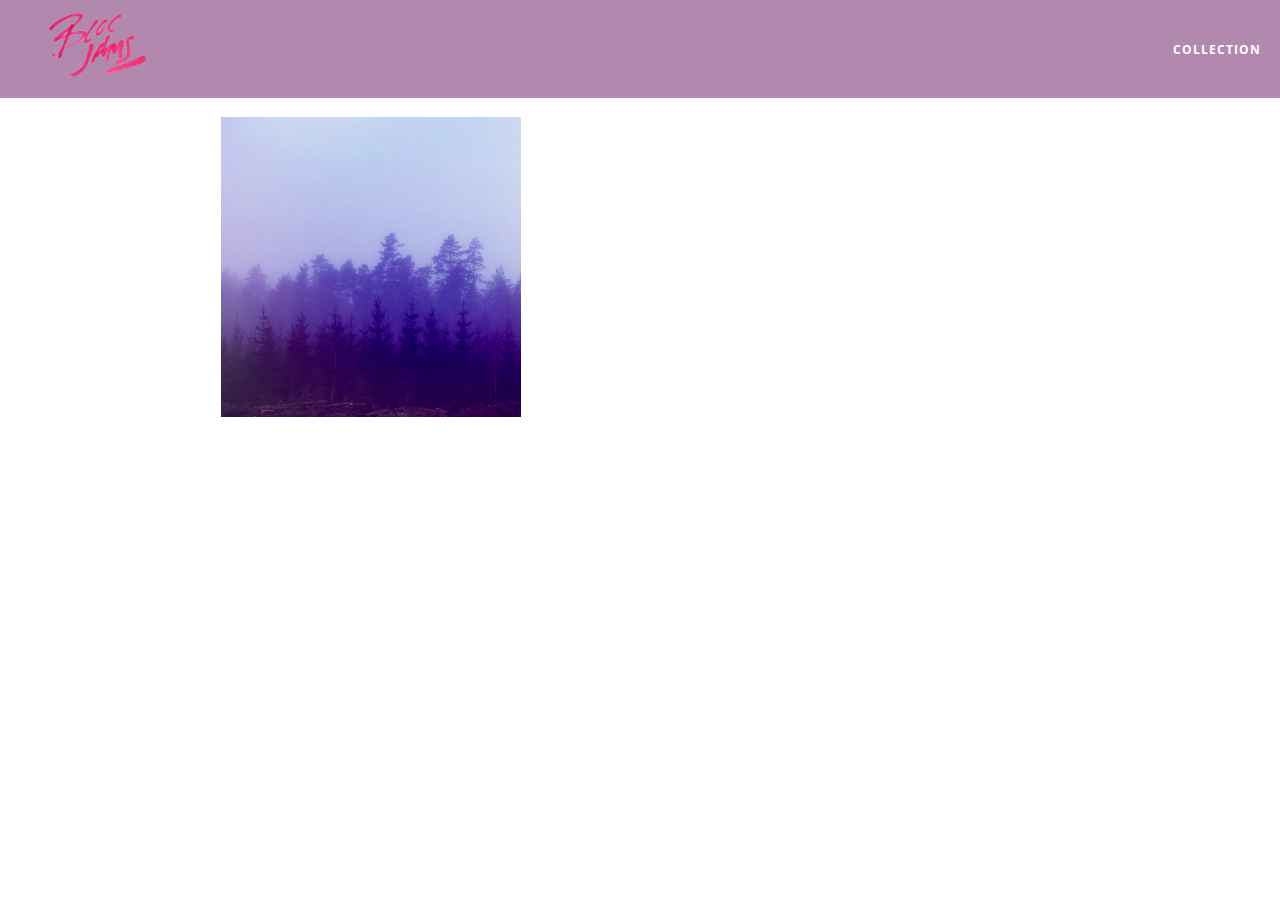
==== album.html @ 5b388562 "Checkpoint 6 completed: album view" ====
<!DOCTYPE html>
<html>
  <head>
    <title>Bloc Jams</title>
    <meta name="viewport" content="width=device-width, initial-scale=1">
    <link rel="stylesheet" type="text/css" href="http://fonts.googleapis.com/css?family=Open+Sans:400,800,600,700,300">
    <link rel="stylesheet" type="text/css" href="http://code.ionicframework.com/ionicons/2.0.1/css/ionicons.min.css">
    <link rel="stylesheet" type="text/css" href="styles/normalize.css">
    <link rel="stylesheet" type="text/css" href="styles/main.css">
    <link rel="stylesheet" type="text/css" href="styles/album.css">
  </head>
  <body class="album">
    <nav class="navbar"> <!-- nav bar -->
      <a href="index.html"  class="logo">
        <img src="assets/images/bloc_jams_logo.png" alt="bloc jams logo">
      </a>
      <div class="links-container">
        <a href="collection.html" class="navbar-link">collection</a>
      </div>
    </nav>
    <main class="album-view container narrow">
      <section class="clearfix">
        <div class="column half">
          <img src="assets/images/album_covers/01.png" class="album-cover-art">
        </div>
        <div class="album-view-details column half">
          <h2 class="album-view-title">The Colors</h2>
          <h3 class="album-view-artist">Pablo Picasso</h3>
          <h5 class="album-view-release-info">1909 Spanish Records</h5>
        </div>
      </section>
      <table class="album-view-song-list">
        <tr class="album-view-song-item">
          <td class="song-item-number">1</td>
          <td class="song-item-title">Blue</td>
          <td class="song-item-duration">X:XX</td>
        </tr>
        <tr class="album-view-song-item">
          <td class="song-item-number">2</td>
          <td class="song-item-title">Red</td>
          <td class="song-item-duration">X:XX</td>
        </tr>
        <tr class="album-view-song-item">
          <td class="song-item-number">3</td>
          <td class="song-item-title">Green</td>
          <td class="song-item-duration">X:XX</td>
        </tr>
        <tr class="album-view-song-item">
          <td class="song-item-number">4</td>
          <td class="song-item-title">Purple</td>
          <td class="song-item-duration">X:XX</td>
        </tr>
        <tr class="album-view-song-item">
          <td class="song-item-number">5</td>
          <td class="song-item-title">Black</td>
          <td class="song-item-duration">X:XX</td>
        </tr>
      </table>
    </main>
  </body>
</html>
---- styles/main.css ----
*, *::before, *::after {
  -moz-box-sizing: border-box;
  -webkit-box-sizing: border-box;
  box-sizing: border-box;
}

html {
  height: 100%;
  font-size: 100%;
}

body {
  font-family: 'Open Sans';
  color: white;
  min-height: 100%;
}

.navbar {
  position: relative;
  padding: 0.5rem;
  background-color: rgba(101,18,95,0.5);
  z-index: 1;
}

.navbar .logo {
  position: relative;
  left: 2rem;
  cursor: pointer;  /* produces the finger-pointer icon when you hover over the logo */
}

.navbar .links-container {
  display: table;
  position: absolute;
  top: 0;
  right: 0;
  height: 100px;
  color: white;
  text-decoration: none;
}

.links-container .navbar-link {
  display: table-cell;
  position: relative;
  height: 100%;
  padding-left: 1rem;
  padding-right: 1rem;
  vertical-align: middle;
  color: white;
  font-size: 0.625rem;
  letter-spacing: 0.05rem;
  font-weight: 700;
  text-transform: uppercase;
  text-decoration: none;
  cursor: pointer;
}

.links-container .navbar-link:hover {
  color: rgb(233,50,117);
}

.container {
  margin: 0 auto;
  max-width: 64rem;
}

.container.narrow {
     max-width: 56rem;
 }

/* Medium and small screens (640px) */
@media (min-width: 640px) {
  html { font-size: 112%; }

  .column {
    float: left;
    padding-left: 1rem;
    padding-right: 1rem;
  }

  .column.full {width: 100%; }
  .column.two-thirds {width: 66.7%; }
  .column.half {width: 50%; }
  .column.third {width: 33.3%; }
  .column.fourth {width: 25%; }
  .column.flow-opposite { float: right; }
}

/* Large screens (1024px) */
@media (min-width: 1024px) {
  html { font-size: 120%; }
}

.clearfix::before,
.clearfix::after {
  content: " ";
  display: table;
}

.clearfix::after {
  clear: both;
}
---- styles/album.css ----
body.album {
    background-image: url(../assets/images/blurred_backgrounds/blur_bg_3.jpg);
    background-repeat: no-repeat;
    background-attachment: fixed;
    background-position: center center;
    background-size: cover;
}

.album-cover-art {
    position: relative;
    left: 20%;
    margin-top: 1rem;
    width: 60%;
}

.album-view-details {
    position: relative;
    top: 1.5rem;
    padding: 1rem;
}

.album-view-details .album-view-title {
    font-weight: 300;
    font-size: 2rem;
}

.album-view-details .album-view-artist {
    font-weight: 300;
    font-size: 1.5rem;
}

.album-view-details .album-view-release-info {
    font-weight: 300;
    font-size: 0.75rem;
}

.album-view-song-list {
     width: 90%;
     margin: 1.5rem auto;
     font-weight: 300;
     font-size: 0.75em;
     border-collapse: collapse;
 }

 .album-view-song-item {
     height: 3rem;
     border-bottom: 1px solid rgba(255,255,255,0.5);
 }

 .song-item-number {
     width: 5%;
 }

 .song-item-title {
     width: 85%;
 }

 .song-item-duration {
     width: 5%;
 }

 @media (max-width: 640px) and (min-width: 320px) {
     .album-view-details {
         text-align: center;
     }

     .album-view-title {
         margin-top: 0;
     }
 }


 @media (max-width: 1024px) and (min-width: 320px) {
    .album-view-song-list {
         position: relative;
         top: 1rem;
         width: 80%;
         margin: auto;
     }
 }
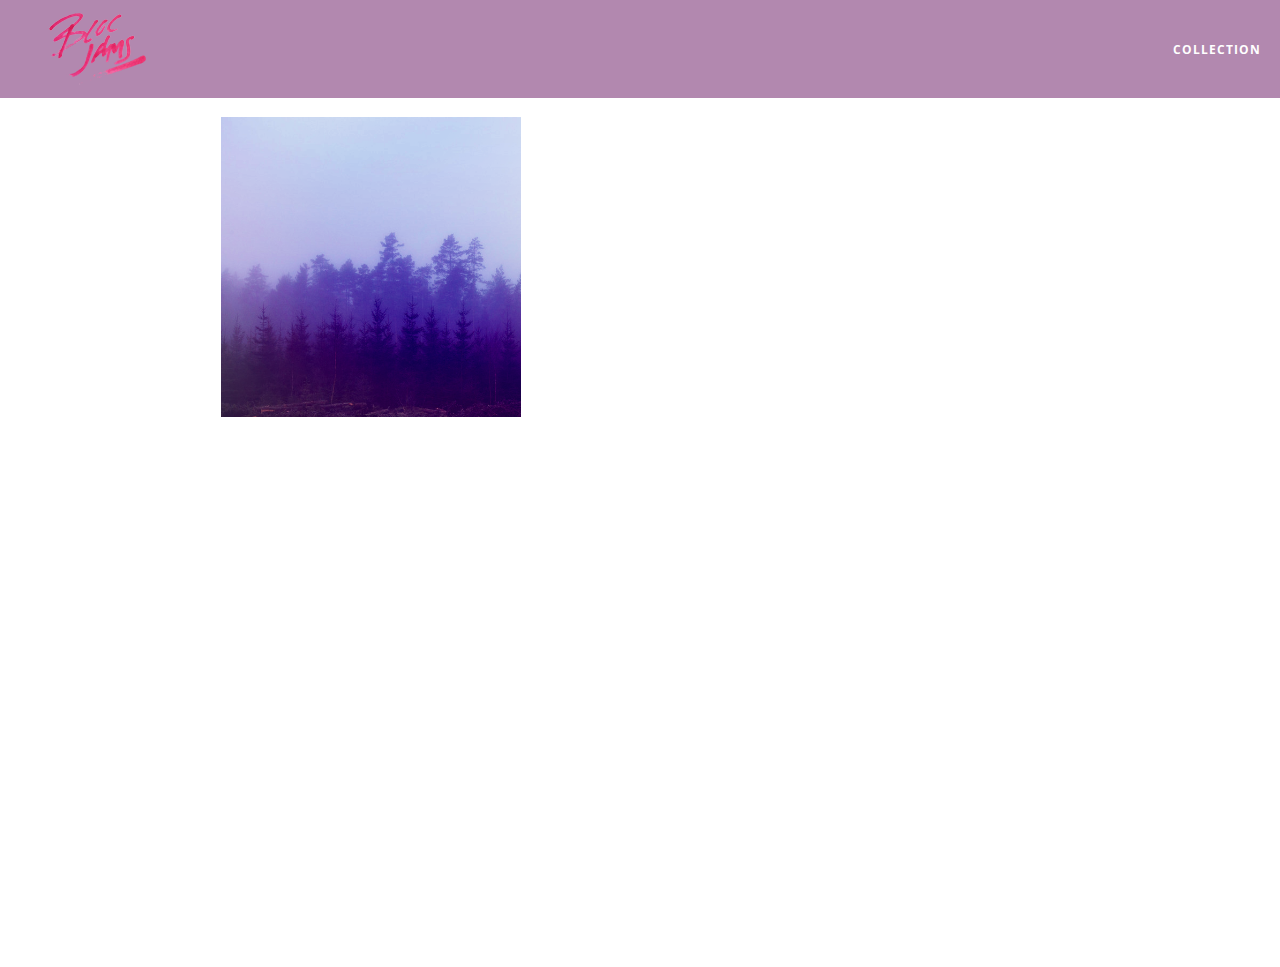
==== commit 15415280: "Checkpoint 15 music player completed" ====
--- a/album.html
+++ b/album.html
@@ -8,6 +8,7 @@
     <link rel="stylesheet" type="text/css" href="styles/normalize.css">
     <link rel="stylesheet" type="text/css" href="styles/main.css">
     <link rel="stylesheet" type="text/css" href="styles/album.css">
+    <link rel="stylesheet" type="text/css" href="styles/player_bar.css">
   </head>
   <body class="album">
     <nav class="navbar"> <!-- nav bar -->
@@ -30,32 +31,44 @@
         </div>
       </section>
       <table class="album-view-song-list">
-        <tr class="album-view-song-item">
-          <td class="song-item-number">1</td>
-          <td class="song-item-title">Blue</td>
-          <td class="song-item-duration">X:XX</td>
-        </tr>
-        <tr class="album-view-song-item">
-          <td class="song-item-number">2</td>
-          <td class="song-item-title">Red</td>
-          <td class="song-item-duration">X:XX</td>
-        </tr>
-        <tr class="album-view-song-item">
-          <td class="song-item-number">3</td>
-          <td class="song-item-title">Green</td>
-          <td class="song-item-duration">X:XX</td>
-        </tr>
-        <tr class="album-view-song-item">
-          <td class="song-item-number">4</td>
-          <td class="song-item-title">Purple</td>
-          <td class="song-item-duration">X:XX</td>
-        </tr>
-        <tr class="album-view-song-item">
-          <td class="song-item-number">5</td>
-          <td class="song-item-title">Black</td>
-          <td class="song-item-duration">X:XX</td>
-        </tr>
+
       </table>
     </main>
+    <section class="player-bar">
+      <div class="container">
+        <div class="control-group main-controls">
+          <a class="previous">
+            <span class="ion-skip-backward"></span>
+          </a>
+          <a class="play-pause">
+            <span class="ion-play"></span>
+          </a>
+          <a class="next">
+            <span class="ion-skip-forward"></span>
+          </a>
+        </div>
+        <div class="control-group currently-playing">
+          <h2 class="song-name">My dumb song</h2>
+          <div class="seek-control">
+            <div class="seek-bar">
+              <div class="fill"></div>
+              <div class="thumb"></div>
+            </div>
+            <div class="current-time">2:30</div>
+            <div class="total-time">4:45</div>
+          </div>
+          <h2 class="artist-song-mobile">My dumb song - Fallout Boy</h2>
+          <h3 class="artist-name">Fallout Boy</h3>
+        </div>
+        <div class="control-group volume">
+          <span class="ion-volume-high icon"></span>
+          <div class="seek-bar">
+            <div class="fill"></div>
+            <div class="thumb"></div>
+          </div>
+        </div>
+      </div>
+    </section>
+    <script src="scripts/album.js"></script>
   </body>
 </html>
--- a/styles/album.css
+++ b/styles/album.css
@@ -4,6 +4,7 @@
     background-attachment: fixed;
     background-position: center center;
     background-size: cover;
+    padding-bottom: 200px;
 }
 
 .album-cover-art {
@@ -49,6 +50,7 @@
 
  .song-item-number {
      width: 5%;
+     min-width: 30px;
  }
 
  .song-item-title {
@@ -57,6 +59,27 @@
 
  .song-item-duration {
      width: 5%;
+ }
+
+ .album-song-button {
+     text-align: center;
+     font-size: 14px;
+     background-color: white;
+     color: rgb(210, 40, 123);
+     border-radius: 50% 50%;
+     display: inline-block;
+     width: 28px;
+     height: 28px;
+ }
+
+ .album-song-button:hover {
+     cursor: pointer;
+     color: white;
+     background-color: rgb(210, 40, 123);
+ }
+
+ .album-song-button span {
+     line-height: 28px;
  }
 
  @media (max-width: 640px) and (min-width: 320px) {
--- a/styles/player_bar.css
+++ b/styles/player_bar.css
@@ -0,0 +1,186 @@
+.player-bar {
+    position: fixed;
+    bottom: 0;
+    left: 0;
+    right: 0;
+    height: 200px;
+    background-color: rgba(255, 255, 255, 0.3);
+    z-index: 100;
+}
+
+.player-bar a {
+     font-size: 1.1rem;
+     vertical-align: middle;
+ }
+
+.player-bar a,
+.player-bar a:hover {
+    color: white;
+    cursor: pointer;
+    text-decoration: none;
+}
+
+.player-bar .container {
+    display: table;
+    padding: 0;
+    width: 90%;
+    min-height: 100%;
+}
+
+.player-bar .control-group {
+    display: table-cell;
+    vertical-align: middle;
+}
+
+.player-bar .main-controls {
+    width: 25%;
+    text-align: left;
+    padding-right: 1rem;
+}
+
+.player-bar .main-controls .previous {
+     margin-right: 16.5%;
+ }
+
+ .player-bar .main-controls .play-pause {
+     margin-right: 15%;
+     font-size: 1.6rem;
+ }
+
+.player-bar .currently-playing {
+    width: 50%;
+    text-align: center;
+    position: relative;
+}
+
+.player-bar .currently-playing .song-name,
+.player-bar .currently-playing .artist-name,
+.player-bar .currently-playing .artist-song-mobile {
+    text-align: center;
+    font-size: 0.75rem;
+    margin: 0;
+    position: absolute;
+    width: 100%;
+    font-weight: 300;
+}
+
+.player-bar .currently-playing .song-name,
+.player-bar .currently-playing .artist-song-mobile {
+    top: 1.1rem;
+}
+
+.player-bar .currently-playing .artist-name {
+    bottom: 1.1rem;
+}
+
+.player-bar .currently-playing .artist-song-mobile {
+    display: none;
+}
+
+
+.seek-control {
+    position: relative;
+    font-size: 0.8rem;
+}
+
+.seek-control .current-time {
+    position: absolute;
+    top: 0.5rem;
+}
+
+.seek-control .total-time {
+    position: absolute;
+    right: 0;
+    top: 0.5rem;
+}
+
+.seek-bar {
+    height: 0.25rem;
+    background-color: rgba(255, 255, 255, 0.3);
+    border-radius: 2px;
+    position: relative;
+    cursor: pointer;
+}
+
+.seek-bar .fill {
+    background-color: white;
+    width: 36%;
+    height: 0.25rem;
+    border-radius: 2px;
+}
+
+.seek-bar .thumb {
+    position: absolute;
+    height: 0.5rem;
+    width: 0.5rem;
+    background-color: white;
+    left: 36%;
+    top: 50%;
+    /* #1 */
+    margin-left: -0.25rem;
+    margin-top: -0.25rem;
+    border-radius: 50%;
+    cursor: pointer;
+    -webkit-transition: all 100ms ease-in-out;
+       -moz-transition: all 100ms ease-in-out;
+            transition: all 100ms ease-in-out;
+}
+
+.seek-bar:hover .thumb {
+    width: 1.1rem;
+    height: 1.1rem;
+    margin-top: -0.5rem;
+    margin-left: -0.5rem;
+}
+
+.player-bar .volume {
+    width: 25%;
+    text-align: right;
+}
+
+.player-bar .volume .icon {
+    font-size: 1.1rem;
+    display: inline-block;
+    vertical-align: middle;
+}
+
+.player-bar .volume .seek-bar {
+    display: inline-block;
+    width: 5.75rem;
+    vertical-align: middle;
+}
+
+@media (max-width: 640px) {
+     .player-bar {
+         padding: 1rem;
+         background-color: rgba(0,0,0,0.6);
+     }
+
+     .player-bar .main-controls,
+     .player-bar .currently-playing,
+     .player-bar .volume {
+         display: block;
+         margin: 0 auto;
+         padding: 0;
+         width: 100%;
+         text-align: center;
+     }
+
+     .player-bar .main-controls,
+     .player-bar .volume {
+         min-height: 3.5rem;
+     }
+
+     .player-bar .currently-playing {
+         min-height: 2.5rem;
+     }
+
+     .player-bar .artist-name,
+     .player-bar .song-name {
+         display: none;
+     }
+
+     .player-bar .currently-playing .artist-song-mobile {
+         display: block;
+     }
+ }
